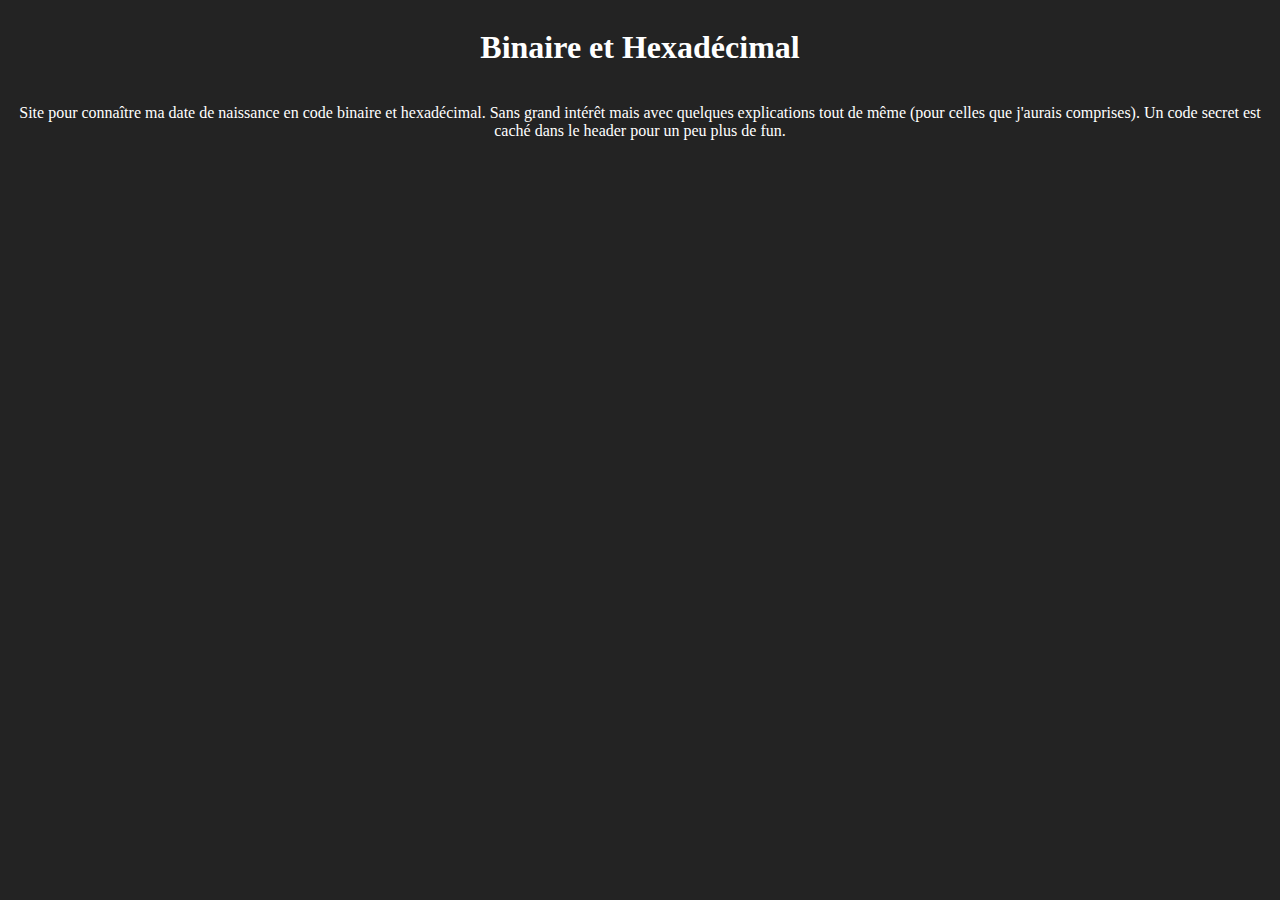
==== exercice1/index.html @ 1e996068 "ajout font + un peu de css" ====
<!DOCTYPE html>
<html lang="en">
<head>
    <meta charset="UTF-8">
    <meta http-equiv="X-UA-Compatible" content="IE=edge">
    <meta name="viewport" content="width=device-width, initial-scale=1.0">
    <link rel="stylesheet" href="style.css">
    <title>Binaire/Hexadécimal</title>
</head>
<body>
    <main>
        <h1>Binaire et Hexadécimal</h1>
        <p>Site pour connaître ma date de naissance en code binaire et hexadécimal. Sans grand intérêt mais avec quelques
        explications tout de même (pour celles que j'aurais comprises). Un code secret est caché dans le header pour un peu
        plus de fun.
        </p>
    </main>
    
</body>
</html>
---- exercice1/style.css ----
@font-face {
    font-family: "";
    src: url();
}

body {
    background-color: #232323;
}

main {
    color: white;
    display: flex;
    flex-direction: column;
    align-items: center;
}

main p {
    text-align: center;
}
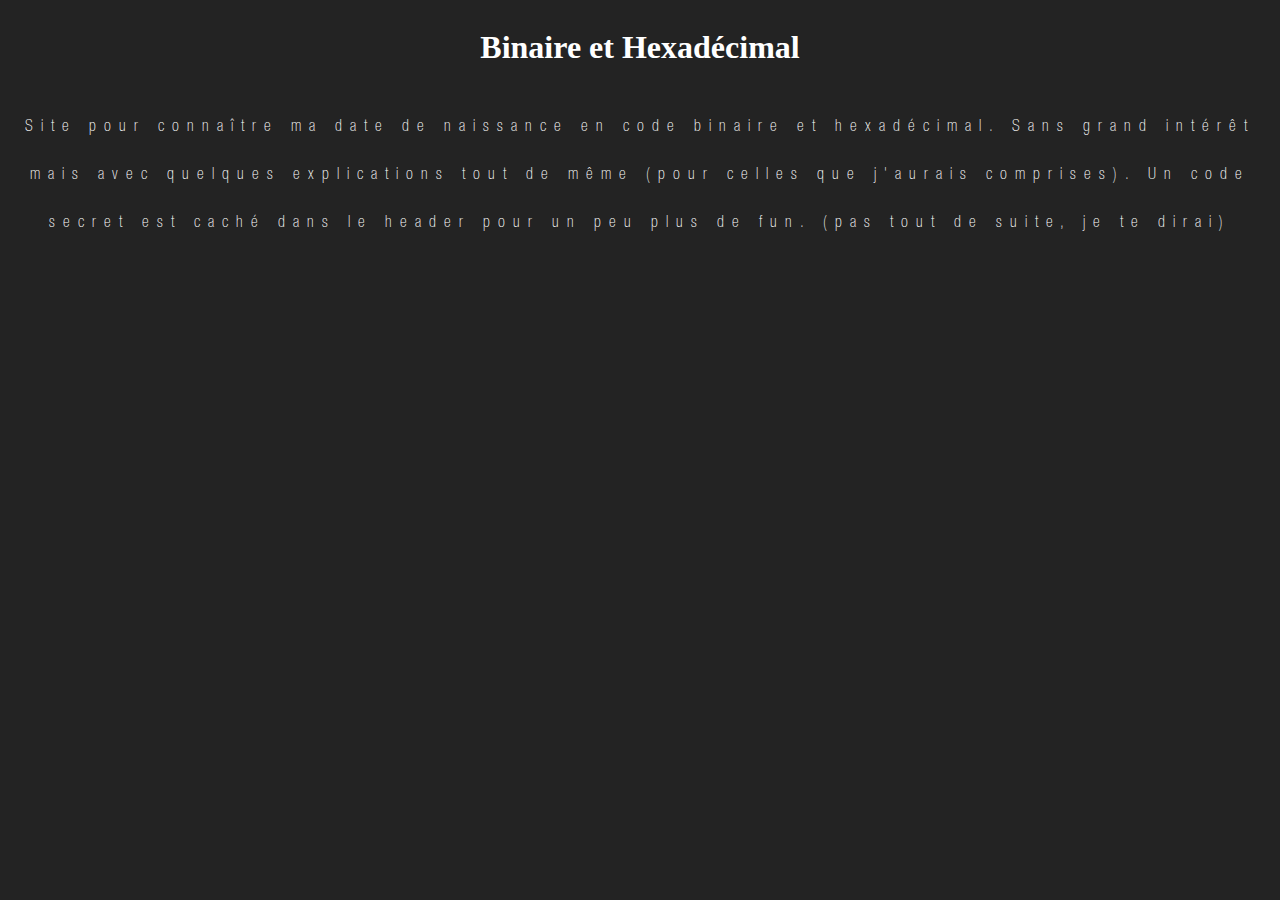
==== commit afb0fd16: "précisions ajoutées dans le paragraphe" ====
--- a/exercice1/index.html
+++ b/exercice1/index.html
@@ -12,7 +12,7 @@
         <h1>Binaire et Hexadécimal</h1>
         <p>Site pour connaître ma date de naissance en code binaire et hexadécimal. Sans grand intérêt mais avec quelques
         explications tout de même (pour celles que j'aurais comprises). Un code secret est caché dans le header pour un peu
-        plus de fun.
+        plus de fun. (pas tout de suite, je te dirai)
         </p>
     </main>
     
--- a/exercice1/style.css
+++ b/exercice1/style.css
@@ -1,6 +1,6 @@
 @font-face {
-    font-family: "";
-    src: url();
+    font-family: "helvetica";
+    src: url(font/Helvetica.otf);
 }
 
 body {
@@ -16,4 +16,7 @@
 
 main p {
     text-align: center;
+    font-family: "helvetica";
+    letter-spacing: .5rem;
+    line-height: 3rem;
 }
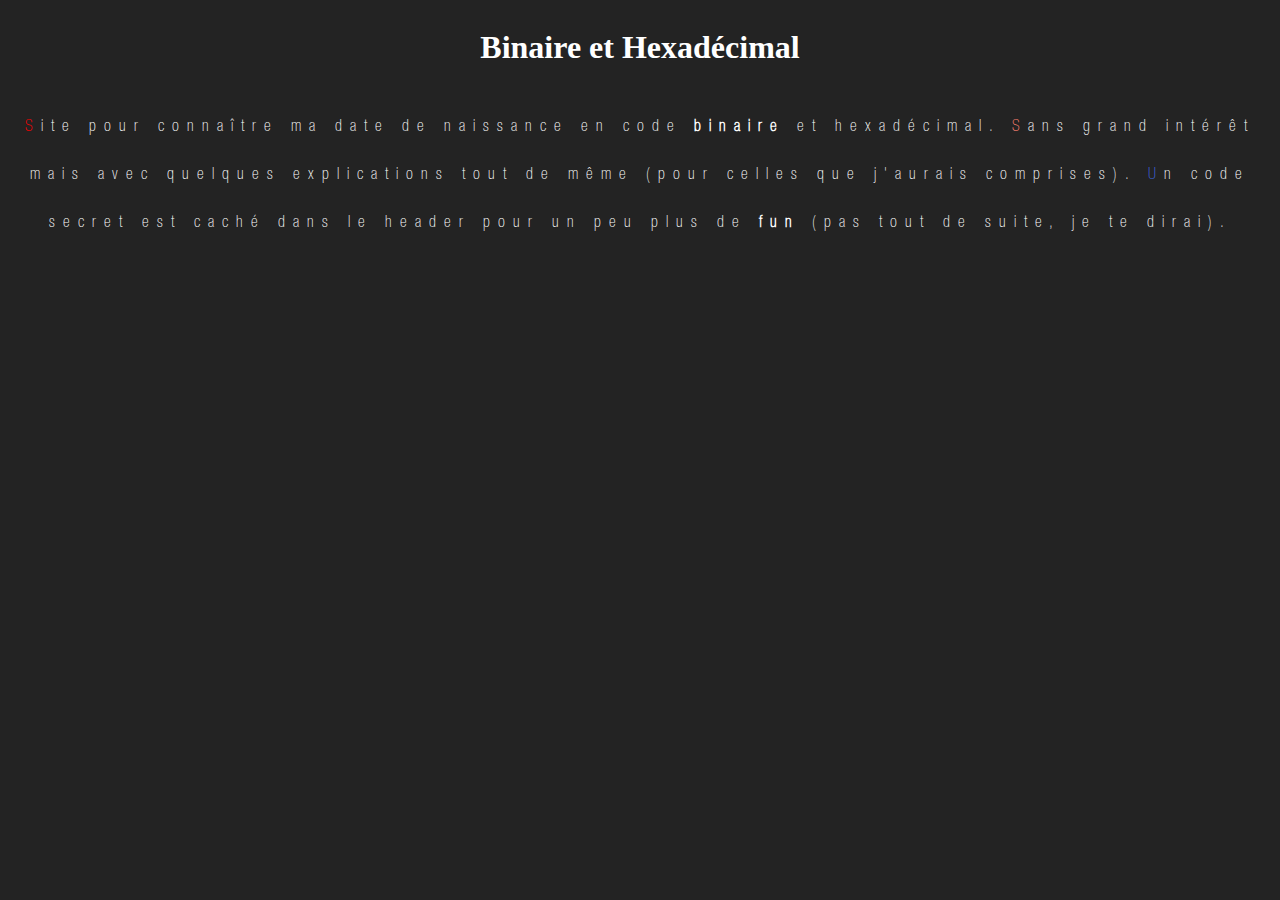
==== commit 6c5200fc: "chg couleur majuscules" ====
--- a/exercice1/index.html
+++ b/exercice1/index.html
@@ -10,9 +10,7 @@
 <body>
     <main>
         <h1>Binaire et Hexadécimal</h1>
-        <p>Site pour connaître ma date de naissance en code binaire et hexadécimal. Sans grand intérêt mais avec quelques
-        explications tout de même (pour celles que j'aurais comprises). Un code secret est caché dans le header pour un peu
-        plus de fun. (pas tout de suite, je te dirai)
+        <p class="description"><span>S</span>ite pour connaître ma date de naissance en code <b>binaire</b> et hexadécimal. <span>S</span>ans grand intérêt mais avec quelques explications tout de même (pour celles que j'aurais comprises). <span>U</span>n code secret est caché dans le header pour un peu plus de <b>fun</b> (pas tout de suite, je te dirai).
         </p>
     </main>
     
--- a/exercice1/style.css
+++ b/exercice1/style.css
@@ -20,3 +20,15 @@
     letter-spacing: .5rem;
     line-height: 3rem;
 }
+
+.description span:nth-child(1){
+    color: red;
+}
+
+.description span:nth-child(4){
+    color:royalblue;
+}
+
+.description span:nth-child(3){
+    color:salmon;
+}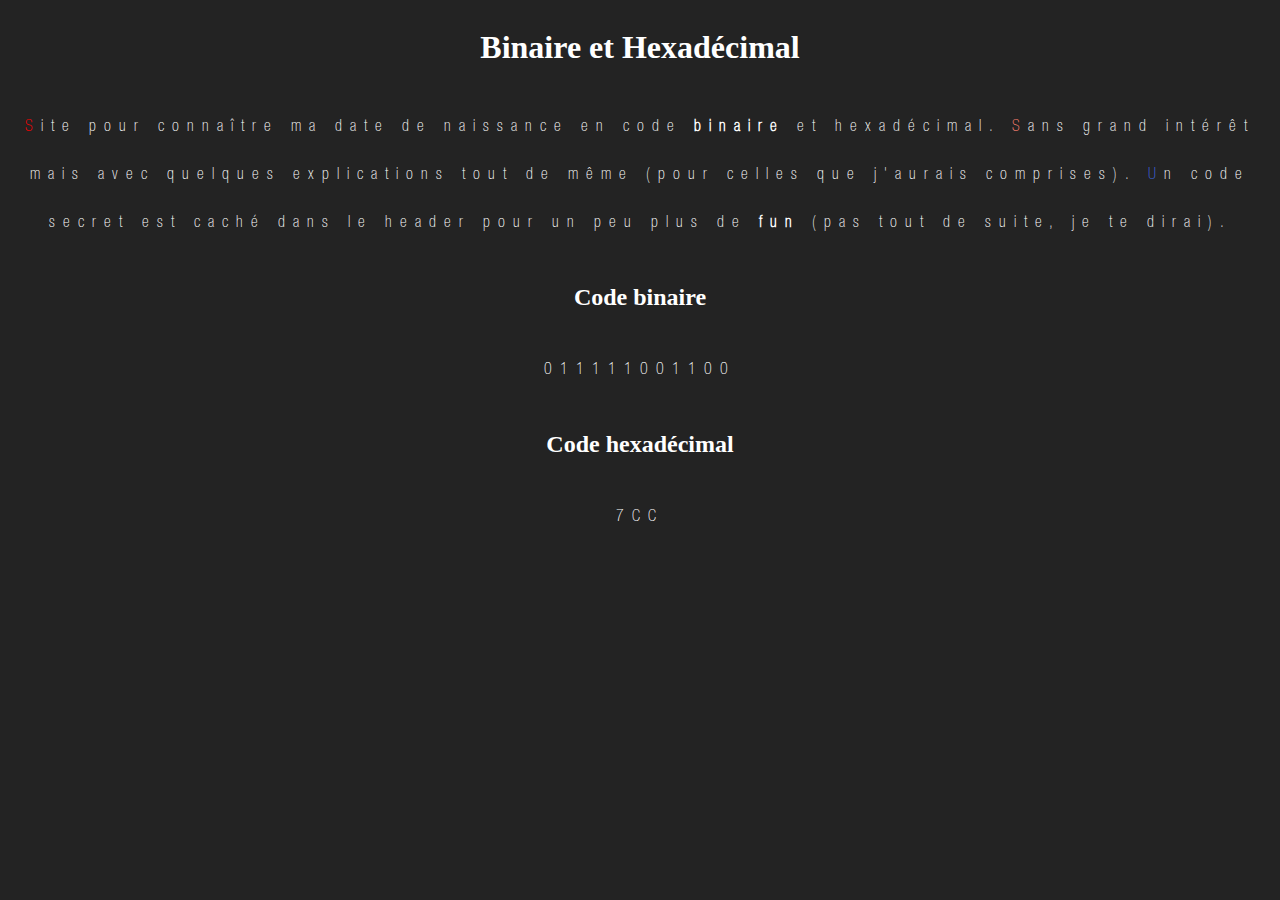
==== commit 07dfe8ac: "ajout des codes (Oscar le boss)" ====
--- a/exercice1/index.html
+++ b/exercice1/index.html
@@ -12,6 +12,11 @@
         <h1>Binaire et Hexadécimal</h1>
         <p class="description"><span>S</span>ite pour connaître ma date de naissance en code <b>binaire</b> et hexadécimal. <span>S</span>ans grand intérêt mais avec quelques explications tout de même (pour celles que j'aurais comprises). <span>U</span>n code secret est caché dans le header pour un peu plus de <b>fun</b> (pas tout de suite, je te dirai).
         </p>
+        <h2>Code binaire</h2>
+        <p>011111001100</p>
+        <h2>Code hexadécimal</h2>
+        <p>7CC</p>
+        <p></p>
     </main>
     
 </body>
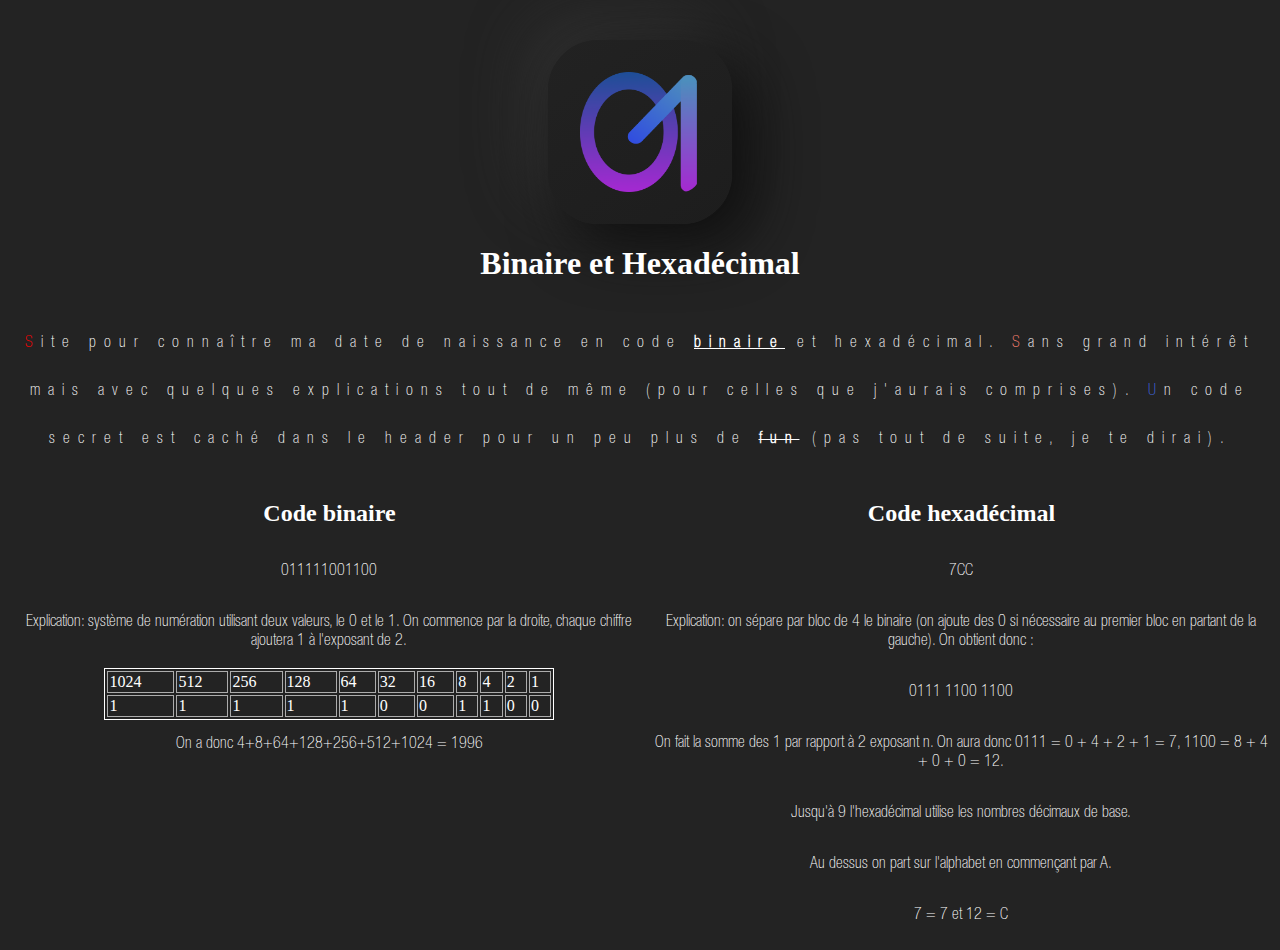
==== commit 09d2671e: "explication codes + mise en page desktop" ====
--- a/exercice1/index.html
+++ b/exercice1/index.html
@@ -8,15 +8,61 @@
     <title>Binaire/Hexadécimal</title>
 </head>
 <body>
+    <header>
+        <img src="img/logo.png" alt="logo avec un 0 et un 1 en linear gradient bleu et violet" width="120" height="120">
+    </header>
     <main>
         <h1>Binaire et Hexadécimal</h1>
-        <p class="description"><span>S</span>ite pour connaître ma date de naissance en code <b>binaire</b> et hexadécimal. <span>S</span>ans grand intérêt mais avec quelques explications tout de même (pour celles que j'aurais comprises). <span>U</span>n code secret est caché dans le header pour un peu plus de <b>fun</b> (pas tout de suite, je te dirai).
+        <p class="description"><span>S</span>ite pour connaître ma date de naissance en code <b class="souligne">binaire</b> et hexadécimal. <span>S</span>ans grand intérêt mais avec quelques explications tout de même (pour celles que j'aurais comprises). <span>U</span>n code secret est caché dans le header pour un peu plus de <strike><b>fun</b></strike> (pas tout de suite, je te dirai).
         </p>
-        <h2>Code binaire</h2>
-        <p>011111001100</p>
-        <h2>Code hexadécimal</h2>
-        <p>7CC</p>
-        <p></p>
+        <section>
+            <article>
+                <h2>Code binaire</h2>
+                <p>011111001100</p>
+                <p>Explication: système de numération utilisant deux valeurs, le 0 et le 1. On commence par la droite, chaque chiffre ajoutera 1 à l'exposant de 2.</p>
+                <table>
+                    <tbody>
+                        <tr>
+                            <td>1024</td>
+                            <td>512</td>
+                            <td>256</td>
+                            <td>128</td>
+                            <td>64</td>
+                            <td>32</td>
+                            <td>16</td>
+                            <td>8</td>
+                            <td>4</td>
+                            <td>2</td>
+                            <td>1</td>
+                        </tr>
+                        <tr>
+                            <td>1</td>
+                            <td>1</td>
+                            <td>1</td>
+                            <td>1</td>
+                            <td>1</td>
+                            <td>0</td>
+                            <td>0</td>
+                            <td>1</td>
+                            <td>1</td>
+                            <td>0</td>
+                            <td>0</td>
+                        </tr>
+                    </tbody>
+                </table>
+                <p>On a donc 4+8+64+128+256+512+1024 = 1996</p>
+            </article>
+            <article>
+                <h2>Code hexadécimal</h2>
+                <p>7CC</p>
+                <p>Explication: on sépare par bloc de 4 le binaire (on ajoute des 0 si nécessaire au premier bloc en partant de la gauche). On obtient donc :</p>
+                <p>0111 1100 1100</p>
+                <p>On fait la somme des 1 par rapport à 2 exposant n. On aura donc 0111 = 0 + 4 + 2 + 1 = 7, 1100 = 8 + 4 + 0 + 0 = 12.</p>
+                <p>Jusqu'à 9 l'hexadécimal utilise les nombres décimaux de base.</p>
+                <p>Au dessus on part sur l'alphabet en commençant par A.</p>
+                <p>7 = 7 et 12 = C</p>
+            </article>
+        </section>
     </main>
     
 </body>
--- a/exercice1/style.css
+++ b/exercice1/style.css
@@ -3,8 +3,17 @@
     src: url(font/Helvetica.otf);
 }
 
+@font-face {
+    font-family: "anaheim";
+    src: url(font/Anaheim-Regular.ttf);
+}
+
 body {
     background-color: #232323;
+}
+
+h1 h2 {
+    font-family: "anaheim";
 }
 
 main {
@@ -31,4 +40,52 @@
 
 .description span:nth-child(3){
     color:salmon;
+}
+
+header {
+    color: white;
+    width: 100%;
+    display: flex;
+    justify-content: center;
+    padding-top:2rem ;
+}
+
+header img {
+    padding: 2rem;
+border-radius: 50px;
+background: linear-gradient(145deg, #222222, #1d1d1d);
+box-shadow:  20px 20px 57px #0f0f0f,
+             -20px -20px 57px #313131;
+    
+}
+
+.souligne {
+    text-decoration: underline;
+}
+
+article p {
+    letter-spacing: normal;
+    line-height: normal;
+}
+
+table {
+    border: 1px solid white;
+    width: 70%;
+}
+
+td {
+    border: 1px solid rgb(172, 172, 172);
+}
+
+article {
+    display: flex;
+    flex-direction: column;
+    align-items: center;
+}
+@media screen and (min-width: 1024px) {
+    section {
+        display: flex;
+        width: 100%;
+        justify-content: space-evenly;
+    }
 }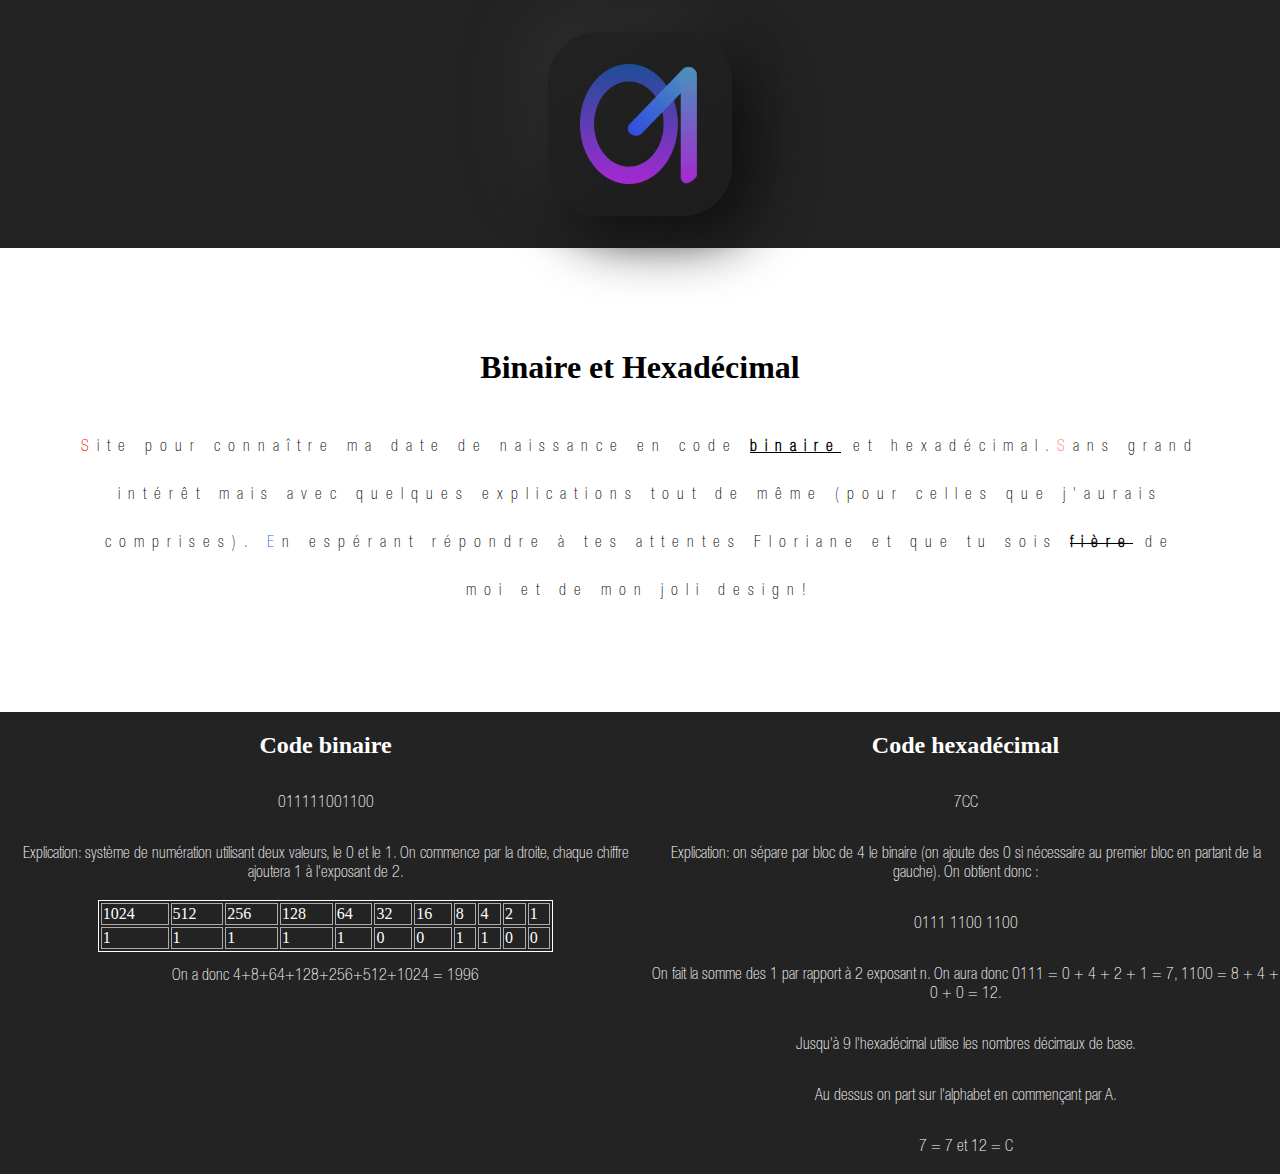
==== commit 3f1287d1: "chg paragraphe description + couleurs générales" ====
--- a/exercice1/index.html
+++ b/exercice1/index.html
@@ -12,9 +12,11 @@
         <img src="img/logo.png" alt="logo avec un 0 et un 1 en linear gradient bleu et violet" width="120" height="120">
     </header>
     <main>
+        <div>
         <h1>Binaire et Hexadécimal</h1>
-        <p class="description"><span>S</span>ite pour connaître ma date de naissance en code <b class="souligne">binaire</b> et hexadécimal. <span>S</span>ans grand intérêt mais avec quelques explications tout de même (pour celles que j'aurais comprises). <span>U</span>n code secret est caché dans le header pour un peu plus de <strike><b>fun</b></strike> (pas tout de suite, je te dirai).
-        </p>
+            <p class="description"><span>S</span>ite pour connaître ma date de naissance en code <b class="souligne">binaire</b> et hexadécimal.<span>S</span>ans grand intérêt mais avec quelques explications tout de même (pour celles que j'aurais comprises). <span>E</span>n espérant répondre à tes attentes Floriane et que tu sois <strike><b>fière</b></strike> de moi et de mon joli design!
+            </p>
+        </div>
         <section>
             <article>
                 <h2>Code binaire</h2>
--- a/exercice1/style.css
+++ b/exercice1/style.css
@@ -9,6 +9,7 @@
 }
 
 body {
+    margin: 0;
     background-color: #232323;
 }
 
@@ -17,10 +18,17 @@
 }
 
 main {
-    color: white;
     display: flex;
     flex-direction: column;
     align-items: center;
+    background-color: white;
+}
+
+div {
+    display: flex;
+    flex-direction: column;
+    align-items: center;
+    padding: 5rem;
 }
 
 main p {
@@ -43,20 +51,19 @@
 }
 
 header {
-    color: white;
     width: 100%;
     display: flex;
     justify-content: center;
-    padding-top:2rem ;
+    padding:2rem 0rem;
+    background-color: #232323;
 }
 
 header img {
     padding: 2rem;
-border-radius: 50px;
-background: linear-gradient(145deg, #222222, #1d1d1d);
-box-shadow:  20px 20px 57px #0f0f0f,
-             -20px -20px 57px #313131;
-    
+    border-radius: 50px;
+    background: linear-gradient(145deg, #222222, #1d1d1d);
+    box-shadow:  20px 20px 57px #0f0f0f,
+             -20px -20px 57px #313131;   
 }
 
 .souligne {
@@ -82,6 +89,12 @@
     flex-direction: column;
     align-items: center;
 }
+
+section {
+    color: white;
+    background-color: #232323;
+}
+
 @media screen and (min-width: 1024px) {
     section {
         display: flex;
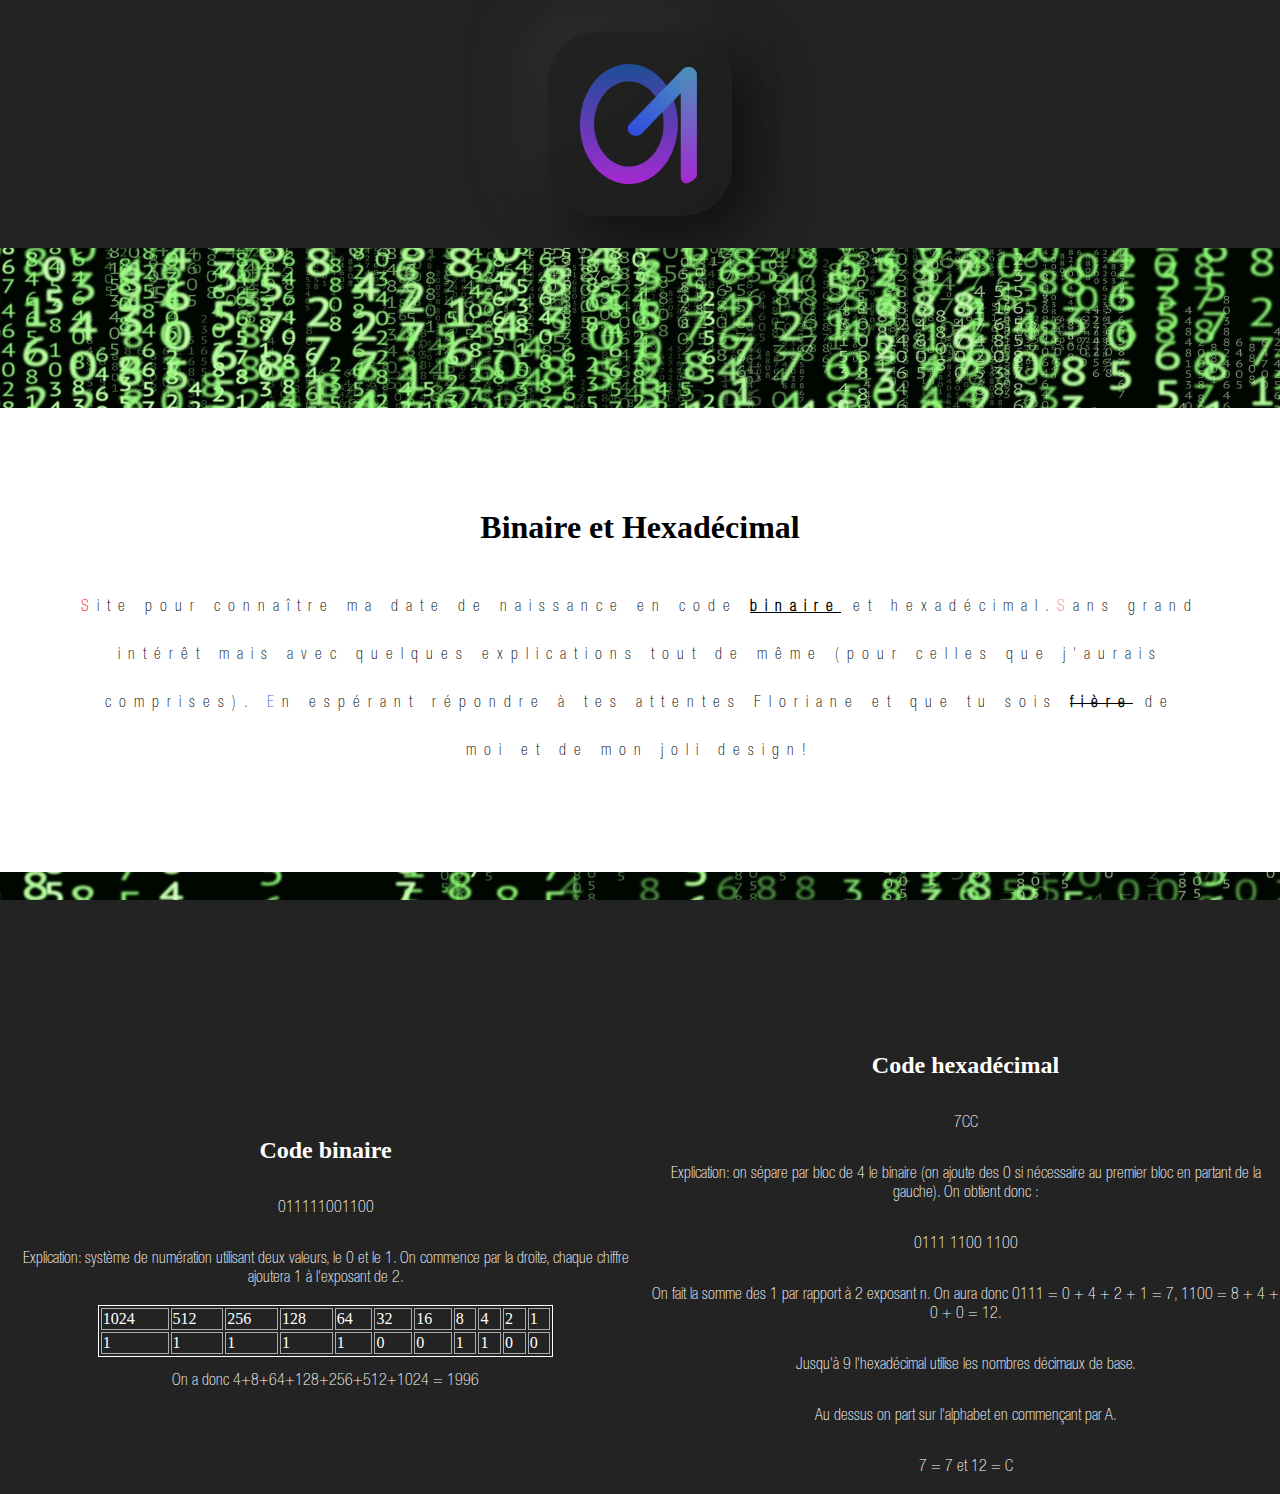
==== commit fba40edd: "changement background" ====
--- a/exercice1/index.html
+++ b/exercice1/index.html
@@ -12,10 +12,12 @@
         <img src="img/logo.png" alt="logo avec un 0 et un 1 en linear gradient bleu et violet" width="120" height="120">
     </header>
     <main>
-        <div>
-        <h1>Binaire et Hexadécimal</h1>
-            <p class="description"><span>S</span>ite pour connaître ma date de naissance en code <b class="souligne">binaire</b> et hexadécimal.<span>S</span>ans grand intérêt mais avec quelques explications tout de même (pour celles que j'aurais comprises). <span>E</span>n espérant répondre à tes attentes Floriane et que tu sois <strike><b>fière</b></strike> de moi et de mon joli design!
-            </p>
+        <div class="parallax">
+            <div class="txt">
+                <h1>Binaire et Hexadécimal</h1>
+                <p class="description"><span>S</span>ite pour connaître ma date de naissance en code <b class="souligne">binaire</b> et hexadécimal.<span>S</span>ans grand intérêt mais avec quelques explications tout de même (pour celles que j'aurais comprises). <span>E</span>n espérant répondre à tes attentes Floriane et que tu sois <strike><b>fière</b></strike> de moi et de mon joli design!
+                </p>
+            </div>
         </div>
         <section>
             <article>
--- a/exercice1/style.css
+++ b/exercice1/style.css
@@ -21,14 +21,15 @@
     display: flex;
     flex-direction: column;
     align-items: center;
-    background-color: white;
 }
 
-div {
+.txt {
+    margin: 10rem 0rem;
     display: flex;
     flex-direction: column;
     align-items: center;
     padding: 5rem;
+    background-color: white;
 }
 
 main p {
@@ -95,10 +96,20 @@
     background-color: #232323;
 }
 
+.parallax {
+    height: auto;
+    width: 100%;
+    background-image: url(img/code.jpg);
+    background-size: cover;
+    background-attachment:fixed;
+    background-repeat: no-repeat;
+}
+
 @media screen and (min-width: 1024px) {
     section {
         display: flex;
         width: 100%;
         justify-content: space-evenly;
+        align-items: center;
     }
 }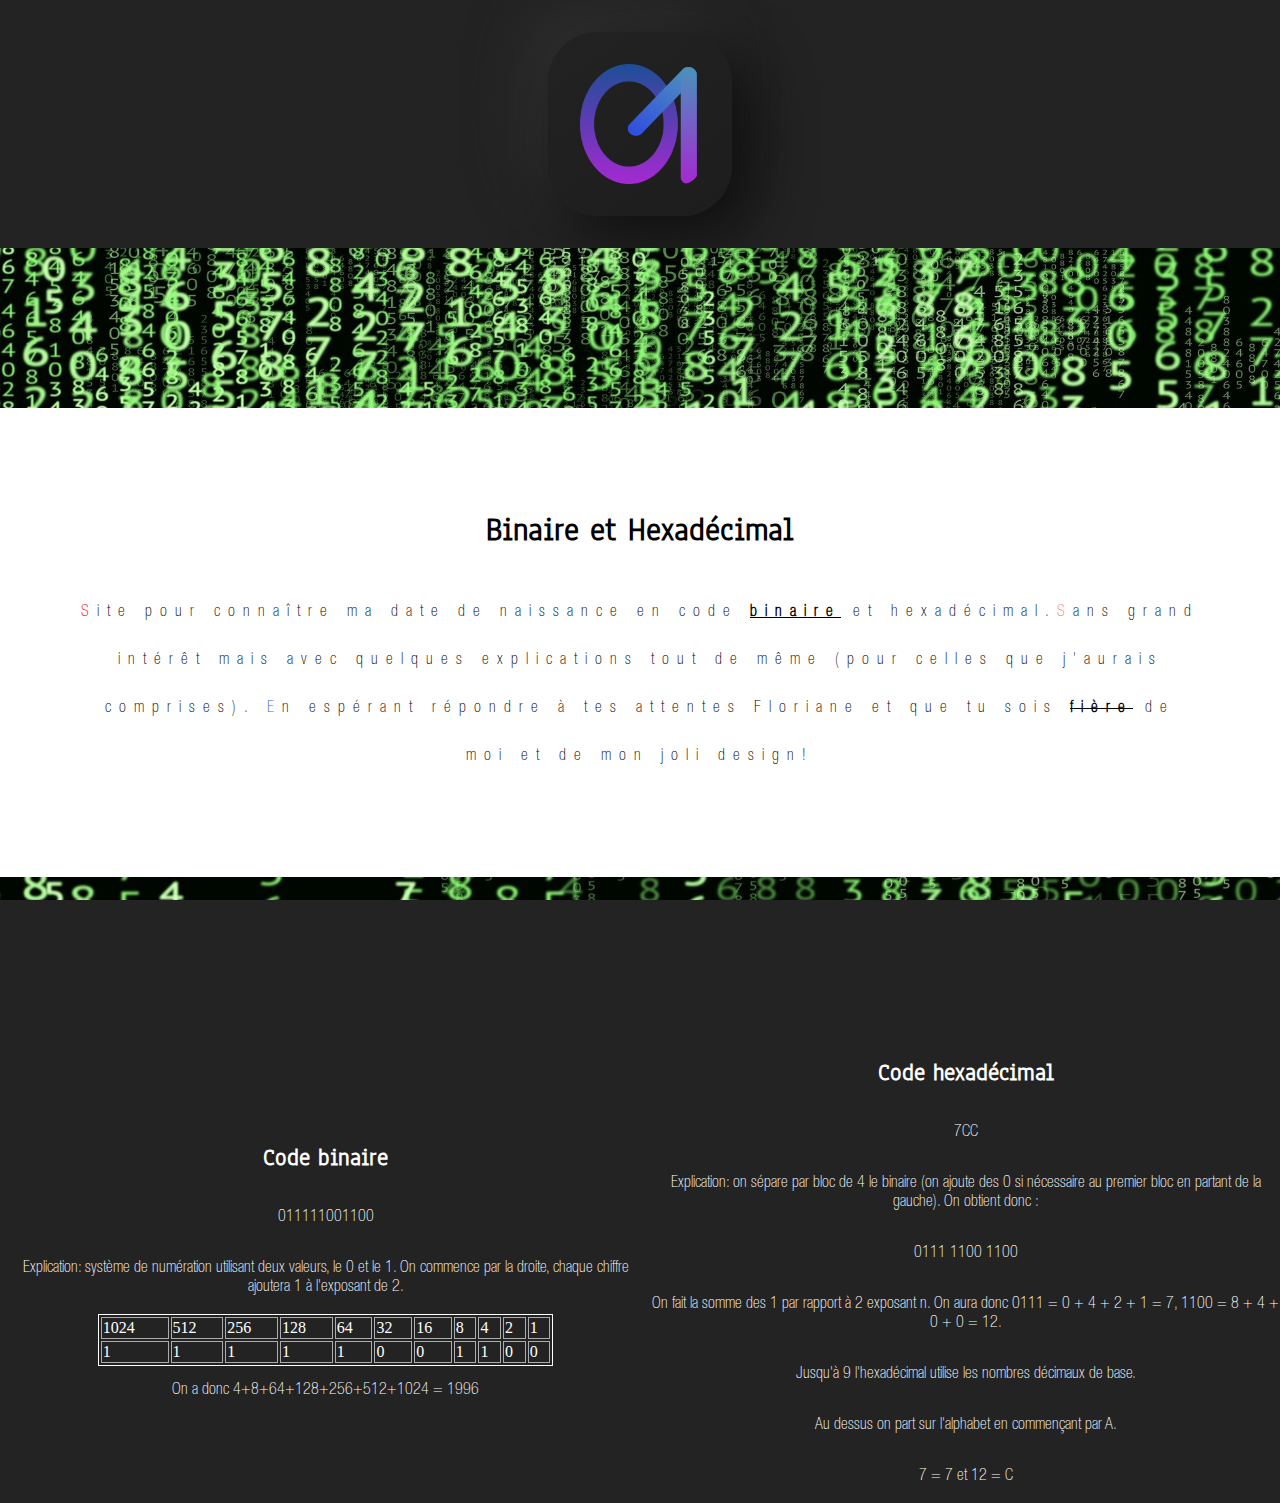
==== commit 9f62c664: "ajout exercice 2 et début intégration avec animations" ====
--- a/exercice1/index.html
+++ b/exercice1/index.html
@@ -1,10 +1,11 @@
 <!DOCTYPE html>
-<html lang="en">
+<html lang="fr">
 <head>
     <meta charset="UTF-8">
     <meta http-equiv="X-UA-Compatible" content="IE=edge">
     <meta name="viewport" content="width=device-width, initial-scale=1.0">
     <link rel="stylesheet" href="style.css">
+    <link rel="shortcut icon" href="img/logo.png" type="image/x-icon">
     <title>Binaire/Hexadécimal</title>
 </head>
 <body>
@@ -56,6 +57,7 @@
                 </table>
                 <p>On a donc 4+8+64+128+256+512+1024 = 1996</p>
             </article>
+            <hr>
             <article>
                 <h2>Code hexadécimal</h2>
                 <p>7CC</p>
--- a/exercice1/style.css
+++ b/exercice1/style.css
@@ -13,8 +13,9 @@
     background-color: #232323;
 }
 
-h1 h2 {
+h1, h2 {
     font-family: "anaheim";
+    text-align: center;
 }
 
 main {
@@ -112,4 +113,8 @@
         justify-content: space-evenly;
         align-items: center;
     }
+
+    hr {
+        display: none;
+    }
 }